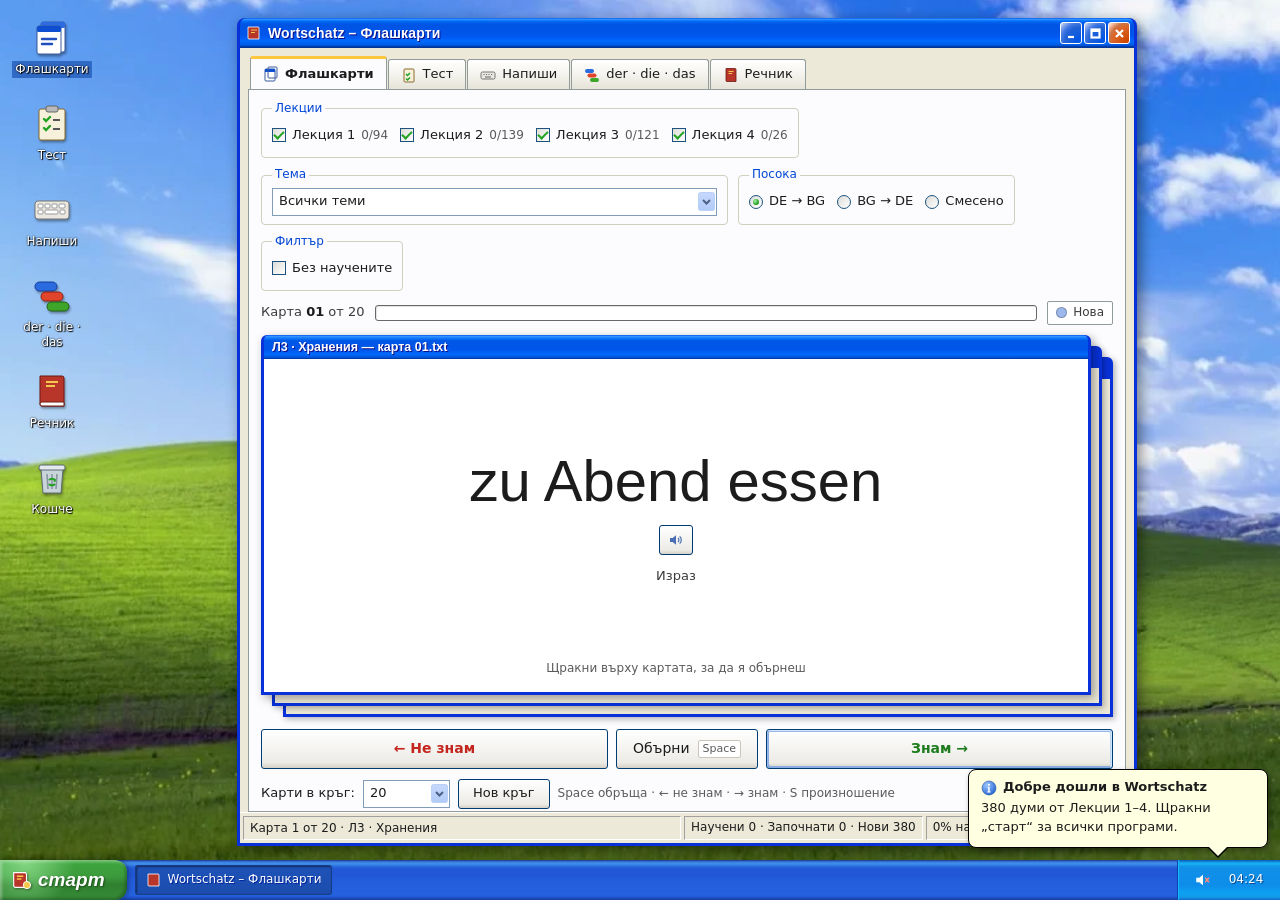
==== index.html @ 9756a515 "Added the newest version of the flashcard site" ====
<!doctype html>
<html lang="bg">
<head>
<meta charset="utf-8">
<meta name="viewport" content="width=device-width, initial-scale=1, viewport-fit=cover">
<title>Wortschatz 1–4</title>
<link rel="stylesheet" href="style.css">
</head>
<body>
<div class="desktop" id="desktop">
  <div class="wall" aria-hidden="true"></div>

  <ul class="icons" id="icons" aria-label="Работен плот">
    <li><button class="dicon" data-open="cards"><svg viewBox="0 0 40 40" aria-hidden="true"><rect x="9" y="5" width="24" height="30" rx="2" fill="#fff" stroke="#3A5BA0"/><rect x="9" y="5" width="24" height="6" rx="1.5" fill="#2C6BE0"/><rect x="5" y="9" width="24" height="28" rx="2" fill="#fff" stroke="#3A5BA0"/><rect x="5" y="9" width="24" height="6" rx="1.5" fill="#0D4FD0"/><path d="M10 22h14M10 27h10" stroke="#1F4FBF" stroke-width="2.4" stroke-linecap="round"/></svg><span>Флашкарти</span></button></li>
    <li><button class="dicon" data-open="quiz"><svg viewBox="0 0 40 40" aria-hidden="true"><rect x="7" y="6" width="26" height="31" rx="2" fill="#F7F1DC" stroke="#8A6A2A"/><rect x="14" y="3" width="12" height="6" rx="2" fill="#B9B9B9" stroke="#666"/><path d="M12 16l2 2 4-4M12 25l2 2 4-4" stroke="#21A121" stroke-width="2.4" fill="none" stroke-linecap="round"/><path d="M21 17h7M21 26h7" stroke="#555" stroke-width="2"/></svg><span>Тест</span></button></li>
    <li><button class="dicon" data-open="type"><svg viewBox="0 0 40 40" aria-hidden="true"><rect x="3" y="12" width="34" height="18" rx="3" fill="#E9E7DF" stroke="#777"/><g fill="#fff" stroke="#999"><rect x="6" y="15" width="5" height="4" rx="1"/><rect x="13" y="15" width="5" height="4" rx="1"/><rect x="20" y="15" width="5" height="4" rx="1"/><rect x="27" y="15" width="6" height="4" rx="1"/><rect x="6" y="21" width="5" height="4" rx="1"/><rect x="13" y="21" width="13" height="4" rx="1"/><rect x="28" y="21" width="5" height="4" rx="1"/></g></svg><span>Напиши</span></button></li>
    <li><button class="dicon" data-open="articles"><svg viewBox="0 0 40 40" aria-hidden="true"><rect x="3" y="7" width="22" height="9" rx="4.5" fill="#2B6BE0" stroke="#123E9A"/><rect x="9" y="17" width="22" height="9" rx="4.5" fill="#E0442B" stroke="#8E1E10"/><rect x="15" y="27" width="22" height="9" rx="4.5" fill="#3FA52A" stroke="#1E6012"/></svg><span>der · die · das</span></button></li>
    <li><button class="dicon" data-open="list"><svg viewBox="0 0 40 40" aria-hidden="true"><path d="M8 5h22a2 2 0 0 1 2 2v28H10a2 2 0 0 1-2-2z" fill="#B8352A" stroke="#6E1A12"/><path d="M10 31h22v4H10a2 2 0 0 1 0-4z" fill="#fff" stroke="#6E1A12"/><path d="M14 11h12M14 15h9" stroke="#F2C94C" stroke-width="2"/></svg><span>Речник</span></button></li>
    <li><button class="dicon" data-open="trash"><svg viewBox="0 0 40 40" aria-hidden="true"><path d="M9 12h22l-2 24H11z" fill="#C9D3DA" stroke="#5C6A73"/><rect x="7" y="8" width="26" height="5" rx="2" fill="#E3E9ED" stroke="#5C6A73"/><path d="M15 17l1 15M20 17v15M25 17l-1 15" stroke="#8796A0" stroke-width="1.6"/><path d="M17 23a4 4 0 0 1 6 0l-1 1.6M23 27a4 4 0 0 1-6 0" stroke="#21A121" stroke-width="2" fill="none"/></svg><span>Кошче</span></button></li>
  </ul>

  <section class="win opening" id="win" aria-labelledby="winTitle">
    <div class="titlebar" id="titlebar">
      <svg viewBox="0 0 16 16" aria-hidden="true"><path d="M2 2h10a1 1 0 0 1 1 1v11H3a1 1 0 0 1-1-1z" fill="#B8352A" stroke="#fff" stroke-width=".8"/><path d="M5 5h6M5 7.5h4" stroke="#F2C94C" stroke-width="1.2"/></svg>
      <h1 id="winTitle">Wortschatz – Флашкарти</h1>
      <div class="tbtns">
        <button class="tbtn" data-win="min" aria-label="Минимизирай"><svg viewBox="0 0 11 11" aria-hidden="true"><path d="M2 9h6"/></svg></button>
        <button class="tbtn" data-win="max" aria-label="Увеличи"><svg viewBox="0 0 11 11" aria-hidden="true"><rect x="1.5" y="1.5" width="8" height="8"/><path d="M1.5 2.5h8" stroke-width="3"/></svg></button>
        <button class="tbtn close" data-win="close" aria-label="Затвори"><svg viewBox="0 0 11 11" aria-hidden="true"><path d="M2 2l7 7M9 2l-7 7"/></svg></button>
      </div>
    </div>
    <div class="winbody">
      <div class="tabs" role="tablist" id="tabs" aria-label="Режим">
        <button role="tab" data-mode="cards"><svg viewBox="0 0 16 16" aria-hidden="true"><rect x="2" y="3" width="10" height="12" rx="1" fill="#fff" stroke="#3A5BA0"/><rect x="2" y="3" width="10" height="3" fill="#0D4FD0"/><rect x="5" y="1" width="9" height="11" rx="1" fill="none" stroke="#3A5BA0"/></svg>Флашкарти</button>
        <button role="tab" data-mode="quiz"><svg viewBox="0 0 16 16" aria-hidden="true"><rect x="3" y="2" width="10" height="13" rx="1" fill="#F7F1DC" stroke="#8A6A2A"/><path d="M5 7l1.5 1.5L9 6M5 11.5l1.5 1.5L9 10.5" stroke="#21A121" stroke-width="1.5" fill="none"/></svg>Тест</button>
        <button role="tab" data-mode="type"><svg viewBox="0 0 16 16" aria-hidden="true"><rect x="1" y="5" width="14" height="7" rx="1.5" fill="#E9E7DF" stroke="#777"/><path d="M3.5 7.5h1M6 7.5h1M8.5 7.5h1M11 7.5h1M5 10h6" stroke="#666" stroke-width="1.2"/></svg>Напиши</button>
        <button role="tab" data-mode="articles"><svg viewBox="0 0 16 16" aria-hidden="true"><rect x="1" y="2" width="9" height="4" rx="2" fill="#2B6BE0"/><rect x="3.5" y="6.5" width="9" height="4" rx="2" fill="#E0442B"/><rect x="6" y="11" width="9" height="4" rx="2" fill="#3FA52A"/></svg>der · die · das</button>
        <button role="tab" data-mode="list"><svg viewBox="0 0 16 16" aria-hidden="true"><path d="M3 1.5h9a1 1 0 0 1 1 1v12H4a1 1 0 0 1-1-1z" fill="#B8352A" stroke="#6E1A12" stroke-width=".8"/><path d="M5.5 4.5h5M5.5 6.5h3.5" stroke="#F2C94C" stroke-width="1.2"/></svg>Речник</button>
      </div>
      <div class="sheet" id="sheet">
        <details class="filterbox" id="filterbox" open><summary>Настройки: лекции, тема, посока</summary>
        <div class="filters" id="filters">
          <fieldset class="grp"><legend>Лекции</legend><div id="lessonChecks" style="display:contents"></div></fieldset>
          <fieldset class="grp"><legend>Тема</legend><select class="xsel" id="cat" aria-label="Тема"></select></fieldset>
          <fieldset class="grp" id="dir"><legend>Посока</legend>
            <label class="xcheck"><input type="radio" name="dir" value="de"> DE → BG</label>
            <label class="xcheck"><input type="radio" name="dir" value="bg"> BG → DE</label>
            <label class="xcheck"><input type="radio" name="dir" value="mix"> Смесено</label>
          </fieldset>
          <fieldset class="grp" id="hideWrap"><legend>Филтър</legend><label class="xcheck"><input type="checkbox" id="hideKnown"> Без научените</label></fieldset>
        </div></details>
        <p id="live" class="sr-only" aria-live="polite"></p>
        <main id="view" role="tabpanel" aria-label="Упражнение"></main>
      </div>
    </div>
    <div class="statusbar" id="statusbar">
      <span class="grow" id="stText">Готово</span>
      <span class="hide-sm" id="stLegend"></span>
      <span><span id="stPct">0%</span><span class="xpbar" style="width:110px;display:inline-block"><i id="stBar" style="width:0%"></i></span></span>
    </div>
  </section>
</div>

<div class="toasts" id="toasts" aria-hidden="true"></div>
<div id="modalRoot"></div>
<div class="balloon" id="balloon" role="status" hidden></div>

<nav class="smenu" id="smenu" hidden aria-label="Старт меню">
  <header><span class="avatar"><svg viewBox="0 0 28 28" aria-hidden="true"><path d="M14 4L2 10l12 6 12-6z" fill="#1E2F5A"/><path d="M7 13v6c0 2 3.5 3.5 7 3.5s7-1.5 7-3.5v-6l-7 3.5z" fill="#2D4B8C"/><path d="M24 11v7" stroke="#F2C94C" stroke-width="1.6"/></svg></span>Ученик</header>
  <div class="cols" role="menu" id="smenuItems">
    <div class="left">
      <button role="menuitem" data-open="cards"><svg viewBox="0 0 40 40" aria-hidden="true"><rect x="5" y="9" width="24" height="28" rx="2" fill="#fff" stroke="#3A5BA0"/><rect x="5" y="9" width="24" height="6" fill="#0D4FD0"/><rect x="11" y="4" width="24" height="28" rx="2" fill="none" stroke="#3A5BA0"/></svg><span><b>Флашкарти</b>Учи с обръщане</span></button>
      <button role="menuitem" data-open="quiz"><svg viewBox="0 0 40 40" aria-hidden="true"><rect x="7" y="6" width="26" height="31" rx="2" fill="#F7F1DC" stroke="#8A6A2A"/><path d="M12 16l2 2 4-4M12 25l2 2 4-4" stroke="#21A121" stroke-width="2.4" fill="none"/></svg><span><b>Тест</b>4 възможни отговора</span></button>
      <hr>
      <button role="menuitem" data-open="type"><svg viewBox="0 0 40 40" aria-hidden="true"><rect x="3" y="12" width="34" height="18" rx="3" fill="#E9E7DF" stroke="#777"/><path d="M8 18h3M15 18h3M22 18h3M29 18h3M13 24h14" stroke="#666" stroke-width="2.4"/></svg>Напиши</button>
      <button role="menuitem" data-open="articles"><svg viewBox="0 0 40 40" aria-hidden="true"><rect x="3" y="7" width="22" height="9" rx="4.5" fill="#2B6BE0"/><rect x="9" y="17" width="22" height="9" rx="4.5" fill="#E0442B"/><rect x="15" y="27" width="22" height="9" rx="4.5" fill="#3FA52A"/></svg>der · die · das</button>
      <button role="menuitem" data-open="list"><svg viewBox="0 0 40 40" aria-hidden="true"><path d="M8 5h22a2 2 0 0 1 2 2v28H10a2 2 0 0 1-2-2z" fill="#B8352A"/><path d="M14 11h12M14 15h9" stroke="#F2C94C" stroke-width="2"/></svg>Речник</button>
    </div>
    <div class="right">
      <button role="menuitem" data-menu="sound"><svg viewBox="0 0 24 24" aria-hidden="true"><path d="M3 9v6h4l5 4V5L7 9z" fill="#4A6EB5"/><path d="M15 9a4 4 0 0 1 0 6M17.5 6.5a7.5 7.5 0 0 1 0 11" stroke="#4A6EB5" stroke-width="1.8" fill="none"/></svg><span id="smSound">Звук: изкл</span></button>
      <button role="menuitem" data-menu="help"><svg viewBox="0 0 24 24" aria-hidden="true"><circle cx="12" cy="12" r="10" fill="#2B71D9"/><path d="M9.5 9a2.5 2.5 0 1 1 3.5 2.3c-.7.3-1 .8-1 1.5V14" stroke="#fff" stroke-width="2" fill="none"/><circle cx="12" cy="17.5" r="1.2" fill="#fff"/></svg>Клавишни комбинации</button>
      <hr>
      <button role="menuitem" data-open="trash"><svg viewBox="0 0 24 24" aria-hidden="true"><path d="M5 7h14l-1.4 14H6.4z" fill="#C9D3DA" stroke="#5C6A73"/><rect x="4" y="4.5" width="16" height="3" rx="1" fill="#E3E9ED" stroke="#5C6A73"/></svg>Изпразни кошчето</button>
    </div>
  </div>
  <footer><button data-menu="close"><svg viewBox="0 0 24 24" aria-hidden="true"><rect x="2" y="2" width="20" height="20" rx="4" fill="#E0442B" stroke="#fff"/><path d="M8 8l8 8M16 8l-8 8" stroke="#fff" stroke-width="2.2"/></svg>Затвори прозореца</button></footer>
</nav>

<footer class="taskbar">
  <button class="start" id="startBtn" aria-haspopup="true" aria-expanded="false" aria-controls="smenu"><svg viewBox="0 0 24 24" aria-hidden="true"><path d="M4 4h12a2 2 0 0 1 2 2v14H6a2 2 0 0 1-2-2z" fill="#B8352A" stroke="#fff" stroke-width="1.2"/><path d="M7.5 8h7M7.5 11h5" stroke="#F2C94C" stroke-width="1.6"/><circle cx="18.5" cy="17.5" r="4" fill="#F2C94C" stroke="#fff"/></svg>старт</button>
  <div class="tasks"><button class="task" id="taskBtn" aria-pressed="true"><svg viewBox="0 0 16 16" aria-hidden="true"><path d="M2 2h10a1 1 0 0 1 1 1v11H3a1 1 0 0 1-1-1z" fill="#B8352A" stroke="#fff" stroke-width=".8"/></svg><span id="taskLabel">Wortschatz – Флашкарти</span></button></div>
  <div class="tray">
    <button id="soundBtn" aria-pressed="false" aria-label="Звук: изкл" title="Автоматично произношение"><svg viewBox="0 0 24 24" aria-hidden="true"><path d="M3 9v6h4l5 4V5L7 9z" fill="#fff"/><path class="wave" d="M15 9a4 4 0 0 1 0 6M17.5 6.5a7.5 7.5 0 0 1 0 11" stroke="#fff" stroke-width="1.8" fill="none"/><path class="mute" d="M15 9l5 6M20 9l-5 6" stroke="#FF8A7A" stroke-width="2"/></svg></button>
    <span class="clock" id="clock" aria-label="Час">--:--</span>
  </div>
</footer>

<script src="words.js"></script>
<script src="script.js"></script>
</body>
</html>
---- style.css ----
:root{--xp-blue:#146DD7; --xp-frame:#0831D9; --xp-green:#5C8F1F; --xp-red:#E0442B;
  --face:#ECE9D8; --well:#FFFFFF; --sheet:#FCFCFE; --edge:#919B9C; --ctl:#7F9DB9; --etch:#ACA899; --group:#D0D0BF;
  --ink:#1C1C1C; --ink-2:#3B3B3B; --ink-3:#5A5A5A; --link:#0046D5;
  --der:#1F4FBF; --die:#C3261D; --das:#2B7A1F; --pl:#7A3FA0;
  --good:#1E7B1E; --bad:#C3261D; --warn:#8A5A00;
  --tb:40px;
  --f-ui:Tahoma,Verdana,"Segoe UI",system-ui,sans-serif;
  --f-title:"Trebuchet MS",Tahoma,"Segoe UI",sans-serif;
  --f-mono:"Lucida Console","Courier New",ui-monospace,monospace;
  color-scheme:light;}
*{box-sizing:border-box}
[hidden]{display:none!important}
html,body{height:100%}
html{background:#3A7BD5}
body{margin:0;background:#3A7BD5;color:var(--ink);font-family:var(--f-ui);font-size:14px;line-height:1.45;overflow:hidden}
button,select,input{font:inherit;color:inherit}
button{cursor:pointer}
:focus-visible{outline:1px dotted #000;outline-offset:-4px}
.sr-only{position:absolute;width:1px;height:1px;padding:0;margin:-1px;overflow:hidden;clip:rect(0,0,0,0);white-space:nowrap;border:0}
.desktop{position:fixed;left:0;right:0;top:0;bottom:calc(var(--tb) + env(safe-area-inset-bottom,0px));overflow:hidden;padding-left:env(safe-area-inset-left,0px);padding-right:env(safe-area-inset-right,0px)}
.wall{position:absolute;inset:0;background:#3A7BD5 url("wallpaper.webp") 50% 62%/cover no-repeat}
.icons{position:absolute;left:max(10px,env(safe-area-inset-left,0px));top:12px;margin:0;padding:0;list-style:none;display:grid;gap:10px;width:84px}
.dicon{width:84px;min-height:76px;border:1px solid transparent;background:none;padding:4px 2px;display:flex;flex-direction:column;align-items:center;gap:4px;color:#fff;font-size:12px;line-height:1.25;text-align:center;text-shadow:1px 1px 1px #000,0 0 2px #000;border-radius:2px}
.dicon svg{width:40px;height:40px;filter:drop-shadow(1px 2px 1px rgba(0,0,0,.35))}
.dicon:hover span{background:rgba(49,106,197,.55)}
.dicon:focus-visible{outline:1px dotted #fff;outline-offset:0}
.dicon:focus-visible span,.dicon[aria-current="true"] span{background:#316AC5}
.dicon span{padding:1px 3px;border-radius:1px}
.win{position:absolute;top:18px;bottom:14px;left:112px;right:18px;max-width:900px;margin:0 auto;display:flex;flex-direction:column;
  background:var(--xp-frame);border-radius:8px 8px 0 0;padding:0 3px 3px;box-shadow:4px 4px 14px rgba(0,0,0,.45);transform-origin:20% 100%}
.win.max{top:0;bottom:0;left:0;right:0;max-width:none;border-radius:0;padding:0}
.win.opening{animation:winopen .18s ease-out}
@keyframes winopen{from{transform:scale(.92);opacity:0}}
.titlebar{flex:none;display:flex;align-items:center;gap:6px;height:30px;padding:0 4px 0 6px;border-radius:7px 7px 0 0;color:#fff;user-select:none;
  background:linear-gradient(180deg,#0058EE 0%,#3593FF 4%,#288EFF 6%,#127DFF 8%,#036FFC 10%,#0262EE 14%,#0057E5 20%,#0054E3 24%,#0055EB 56%,#005BF5 66%,#026AFE 76%,#0062EF 86%,#0052D6 92%,#0040AB 94%,#003092 100%)}
.win.max .titlebar{border-radius:0}
.titlebar svg{width:16px;height:16px;flex:none}
.titlebar h1{margin:0;flex:1;min-width:0;font-family:var(--f-title);font-size:14px;font-weight:700;letter-spacing:.01em;text-shadow:1px 1px #0F1089;white-space:nowrap;overflow:hidden;text-overflow:ellipsis}
.tbtns{display:flex;gap:2px}
.tbtn{width:22px;height:22px;padding:0;border:1px solid #fff;border-radius:3px;display:grid;place-items:center;
  background:radial-gradient(circle at 90% 90%,#0054E9 0%,#2263D5 55%,#4479E4 70%,#A3BBEC 90%,#fff 100%);box-shadow:inset 0 0 1px rgba(0,0,0,.3)}
.tbtn:hover{filter:brightness(1.18)}
.tbtn:active{filter:brightness(.85)}
.tbtn.close{background:radial-gradient(circle at 90% 90%,#CC4600 0%,#DC6527 55%,#CD7546 70%,#FFCCB2 90%,#fff 100%)}
.tbtn svg{width:11px;height:11px;stroke:#fff;stroke-width:2.2;fill:none}
.tbtn:focus-visible{outline:1px dotted #fff;outline-offset:1px}
.winbody{flex:1;min-height:0;display:flex;flex-direction:column;background:var(--face);padding:8px 8px 0}
.tabs{flex:none;display:flex;gap:1px;padding-left:2px;overflow-x:auto;scrollbar-width:none;position:relative;z-index:1}
.tabs::-webkit-scrollbar{display:none}
.tabs button{flex:none;display:flex;align-items:center;gap:6px;min-height:30px;padding:4px 12px;margin-top:3px;border:1px solid var(--edge);border-bottom:0;border-radius:3px 3px 0 0;
  background:linear-gradient(180deg,#FFFFFF 0%,#F4F3EE 50%,#E6E3D8 100%);font-size:13px;white-space:nowrap;color:var(--ink)}
.tabs button:hover{border-top:2px solid #FFC83C;padding-top:3px}
.tabs button[aria-selected="true"]{margin-top:0;min-height:33px;background:var(--sheet);border-top:3px solid #FFC83C;padding-top:3px;margin-bottom:-1px;position:relative;z-index:2;font-weight:700}
.tabs svg{width:16px;height:16px;flex:none}
.sheet{flex:1;min-height:0;overflow:auto;background:var(--sheet);border:1px solid var(--edge);padding:10px 12px 16px;display:flex;flex-direction:column;gap:10px;position:relative}
.filterbox>summary{display:none}
.filterbox{min-width:0}
.filters{display:flex;flex-wrap:wrap;gap:8px 10px;align-items:stretch}
fieldset.grp{margin:0;border:1px solid var(--group);border-radius:4px;padding:4px 10px 8px;display:flex;flex-wrap:wrap;gap:2px 12px;align-items:center;min-width:0}
fieldset.grp legend{color:var(--link);font-size:12px;padding:0 3px}
.xcheck{display:inline-flex;align-items:center;gap:6px;min-height:28px;font-size:13px;cursor:pointer;white-space:nowrap}
.xcheck small{color:var(--ink-3);font-size:12px}
.xcheck input{appearance:none;-webkit-appearance:none;margin:0;width:14px;height:14px;flex:none;border:1px solid #1C5180;background:linear-gradient(135deg,#DCDCD7,#fff);display:grid;place-items:center;cursor:pointer}
.xcheck input:hover{box-shadow:inset 0 0 0 2px #F8B636}
.xcheck input[type="checkbox"]:checked::after{content:"";width:4px;height:8px;border:solid #21A121;border-width:0 2.5px 2.5px 0;transform:translate(0,-1px) rotate(45deg)}
.xcheck input[type="radio"]{border-radius:50%}
.xcheck input[type="radio"]:checked::after{content:"";width:6px;height:6px;border-radius:50%;background:radial-gradient(circle at 35% 35%,#A9F2A9,#21A121 60%,#0F7A0F)}
.xcheck input:focus-visible{outline:1px dotted #000;outline-offset:2px}
select.xsel{min-height:28px;max-width:100%;min-width:0;border:1px solid var(--ctl);border-radius:0;padding:3px 30px 3px 6px;font-size:13px;background:#fff url("data:image/svg+xml,%3Csvg xmlns='http://www.w3.org/2000/svg' width='17' height='19'%3E%3Cdefs%3E%3ClinearGradient id='g' x1='0' y1='0' x2='0' y2='1'%3E%3Cstop offset='0' stop-color='%23C7D8FC'/%3E%3Cstop offset='1' stop-color='%23B1CBF8'/%3E%3C/linearGradient%3E%3C/defs%3E%3Crect x='.5' y='.5' width='16' height='18' rx='2' fill='url(%23g)' stroke='%23B9D0F7'/%3E%3Cpath d='M5 8l3.5 3.5L12 8' fill='none' stroke='%234D6185' stroke-width='2'/%3E%3C/svg%3E") no-repeat right 1px center;-webkit-appearance:none;appearance:none;cursor:pointer}
select.xsel:hover{border-color:#3C7FB1}
.xbtn{display:inline-flex;align-items:center;justify-content:center;gap:8px;min-height:30px;min-width:76px;padding:4px 14px;border:1px solid #003C74;border-radius:3px;color:var(--ink);font-size:13px;
  background:linear-gradient(180deg,#FFFFFF 0%,#ECEBE6 86%,#D6D0C5 100%);box-shadow:none;transition:box-shadow .08s}
.xbtn:hover{box-shadow:inset -1px 1px #FFF0CF,inset 1px 2px #FDD889,inset -2px 2px #FBC761,inset 2px -2px #E5A01A}
.xbtn:active{background:linear-gradient(180deg,#CDCAC3 0%,#E3E3DB 8%,#E5E5DE 94%,#F2F2F1 100%);box-shadow:none}
.xbtn.def,.xbtn:focus-visible{box-shadow:inset -1px 1px #CEE7FF,inset 1px 2px #98B8EA,inset -2px 2px #BCD4F6,inset 1px -1px #89ADE4,inset 2px -2px #89ADE4}
.xbtn:focus-visible{outline:1px dotted #000;outline-offset:-4px}
.xbtn:disabled{color:#A1A192;border-color:#C9C7BA;background:#F4F3EE;box-shadow:none;cursor:default}
.xbtn kbd{font-family:var(--f-ui);font-size:11px;color:var(--ink-3);border:1px solid #C9C7BA;border-radius:2px;padding:0 4px;background:#fff}
.xbtn.big{min-height:40px;font-size:14px;padding:6px 16px}
.xbtn.good{color:var(--good);font-weight:700}
.xbtn.bad{color:var(--bad);font-weight:700}
.xbtn svg{width:16px;height:16px;flex:none}
.stage{display:flex;flex-direction:column;gap:10px}
.deckbar{display:flex;align-items:center;gap:10px;font-size:13px;color:var(--ink-2);flex-wrap:wrap}
.deckbar b{color:var(--ink)}
.xpbar{flex:1;min-width:120px;height:16px;border:1px solid #686868;border-radius:3px;padding:2px;background:#fff;box-shadow:inset 1px 1px 1px rgba(0,0,0,.12)}
.xpbar i{display:block;height:100%;min-width:0;border-radius:1px;transition:width .25s linear;
  background:linear-gradient(90deg,transparent 0 8px,#fff 8px 10px) 0 0/10px 100% repeat-x,linear-gradient(180deg,#ACEDAD 0%,#4AD87A 28%,#1ECB44 70%,#7BE39E 100%)}
.pill{display:inline-flex;align-items:center;gap:6px;font-size:12px;padding:2px 8px;border:1px solid var(--edge);border-radius:2px;background:#fff;white-space:nowrap}
.pill::before{content:"";width:9px;height:9px;border-radius:50%;background:#9DB9EB;border:1px solid rgba(0,0,0,.25)}
.pill.rep::before{background:var(--xp-red)}
.pill.lrn::before{background:#F2C230}
.pill.ok::before{background:#21A121}
.deck{position:relative;display:grid;margin:0 22px 24px 0}
.deck>.card{grid-area:1/1;position:relative;z-index:3}
.ghost{grid-area:1/1;border-radius:6px 6px 0 0;background:var(--face);border:3px solid var(--xp-frame);border-top-width:22px;pointer-events:none;box-shadow:2px 2px 6px rgba(0,0,0,.3)}
.ghost.g1{transform:translate(11px,11px);z-index:2}
.ghost.g2{transform:translate(22px,22px);z-index:1}
.card{display:flex;flex-direction:column;background:var(--xp-frame);border-radius:6px 6px 0 0;padding:0 3px 3px;box-shadow:3px 3px 10px rgba(0,0,0,.35);cursor:pointer;min-height:360px}
.cardbar{display:flex;align-items:center;gap:8px;height:24px;padding:0 4px 0 8px;color:#fff;font-family:var(--f-title);font-weight:700;font-size:12.5px;text-shadow:1px 1px #0F1089;border-radius:5px 5px 0 0;
  background:linear-gradient(180deg,#0058EE 0%,#3593FF 6%,#127DFF 12%,#0057E5 24%,#0055EB 60%,#026AFE 80%,#0052D6 94%,#003092 100%)}
.cardbar span{flex:1;min-width:0;overflow:hidden;text-overflow:ellipsis;white-space:nowrap}
.cardbody{flex:1;display:grid;background:var(--well);border:2px solid transparent;transition:border-color .2s}
.card[data-g="der"] .cardbody{border-color:var(--der)}
.card[data-g="die"] .cardbody{border-color:var(--die)}
.card[data-g="das"] .cardbody{border-color:var(--das)}
.card[data-g="pl"] .cardbody{border-color:var(--pl)}
.face{grid-area:1/1;display:flex;flex-direction:column;align-items:center;justify-content:center;gap:12px;text-align:center;padding:26px 22px 40px;min-width:0;position:relative;
  transition:opacity .25s ease-out,visibility 0s}
.card:not(.flipped) .back,.card.flipped .front{opacity:0;visibility:hidden;transition:opacity .15s ease-out,visibility 0s linear .15s}
.card.swapping .face{transition:none!important}
.word{font-family:var(--f-title);font-weight:400;font-size:clamp(34px,6.6vw,58px);line-height:1.08;text-wrap:balance;overflow-wrap:anywhere;max-width:100%;color:var(--ink)}
.answer{font-family:var(--f-title);font-size:clamp(28px,5.4vw,44px);line-height:1.12;text-wrap:balance;overflow-wrap:anywhere;max-width:100%}
.art{font-weight:700}
.a-der{color:var(--der)} .a-die{color:var(--die)} .a-das{color:var(--das)} .a-pl{color:var(--pl)}
.sub{color:var(--ink-2);font-size:13px}
.tap{position:absolute;bottom:12px;left:0;right:0;font-size:12px;color:var(--ink-3)}
.details{display:grid;grid-template-columns:auto 1fr;margin:0;text-align:left;font-size:13px;min-width:min(330px,100%);max-width:100%;border:1px solid var(--ctl)}
.details dt,.details dd{padding:4px 8px;border-bottom:1px solid #E3E1D5}
.details dt{background:#F4F3EE;color:var(--ink-2);border-right:1px solid #E3E1D5}
.details dd{margin:0;min-width:0;overflow-wrap:anywhere}
.note{display:flex;gap:8px;align-items:flex-start;margin:0;background:#FFFFE1;border:1px solid #000;border-radius:6px;padding:7px 10px;font-size:13px;max-width:52ch;text-align:left;box-shadow:2px 2px 4px rgba(0,0,0,.2)}
.note svg{width:16px;height:16px;flex:none;margin-top:1px}
.say{min-width:34px;width:34px;height:30px;padding:0}
.say.sm{width:30px;min-width:30px;height:26px}
.say svg{width:16px;height:16px}
.nospeech .say,.nospeech #soundBtn{display:none}
.actions{display:grid;grid-template-columns:1fr auto 1fr;gap:8px}
.keys{margin:0;font-size:12px;color:var(--ink-3)}
.row{display:flex;flex-wrap:wrap;gap:8px;justify-content:center;align-items:center}
.sizerow{justify-content:flex-start;font-size:13px}
.prompt{background:var(--well);border:1px solid var(--ctl);padding:22px 16px;display:flex;flex-direction:column;align-items:center;gap:10px;text-align:center}
.prompt .gh{font-size:12px;color:var(--link)}
.score{display:flex;flex-wrap:wrap;gap:4px 16px;justify-content:space-between;font-size:13px;color:var(--ink-2)}
.score b{color:var(--ink)}
.opts{display:grid;grid-template-columns:1fr 1fr;gap:8px}
.opt{justify-content:flex-start;text-align:left;min-height:44px;font-size:15px;padding:6px 12px}
.opt kbd{font-weight:700}
.opt.right{color:var(--good);font-weight:700;background:linear-gradient(180deg,#F4FFF4,#D9F5D9)}
.opt.wrong{color:var(--bad);font-weight:700;background:linear-gradient(180deg,#FFF4F4,#F8DADA)}
.opt.dim{opacity:.6}
.fb{min-height:20px;font-size:14px;display:flex;gap:8px;align-items:flex-start;justify-content:center;text-align:left}
.fb svg{width:20px;height:20px;flex:none}
.fb.ok{color:var(--good)}
.fb.no{color:var(--bad)}
.fb.mid{color:var(--warn)}
.fb .detail{display:block;color:var(--ink-2);font-size:13px}
.typerow{display:flex;gap:8px;width:100%;max-width:480px;align-items:center}
.typerow label{font-size:13px;white-space:nowrap}
.xinput{flex:1;min-width:0;border:1px solid var(--ctl);border-radius:0;padding:6px 8px;font-size:16px;background:#fff;color:var(--ink)}
.xinput:focus{outline:none;border-color:#3C7FB1;box-shadow:inset 0 0 0 1px #C1D5F0}
.xinput.ok{border-color:var(--good)}
.xinput.no{border-color:var(--bad)}
.umlauts{display:flex;gap:4px;flex-wrap:wrap;justify-content:center}
.umlauts .xbtn{min-width:36px;padding:2px 8px;font-size:15px}
.hintline{font-family:var(--f-mono);letter-spacing:.14em;color:var(--link);font-size:15px;overflow-wrap:anywhere}
.genders{display:grid;grid-template-columns:repeat(3,1fr);gap:8px}
.gbtn{min-height:64px;flex-direction:column;gap:2px;font-family:var(--f-title);font-size:28px;font-weight:700}
.gbtn small{font-family:var(--f-ui);font-size:12px;font-weight:400;color:var(--ink-3)}
.gbtn.der{color:var(--der)}
.gbtn.die{color:var(--die)}
.gbtn.das{color:var(--das)}
.gbtn.hit{background:linear-gradient(180deg,#FFFDE6,#FFE9A8);border-color:#C08800}
.gbtn.fade{opacity:.5}
.rules{border-radius:4px 4px 0 0;overflow:hidden;border:1px solid #fff;background:#D6DFF7}
.rules summary{list-style:none;cursor:pointer;display:flex;align-items:center;justify-content:space-between;gap:8px;min-height:28px;padding:4px 10px;color:#215DC6;font-weight:700;font-size:13px;background:linear-gradient(90deg,#fff 0%,#C6D3F7 100%)}
.rules summary::-webkit-details-marker{display:none}
.rules summary::after{content:"";width:18px;height:18px;border-radius:50%;flex:none;background:#fff url("data:image/svg+xml,%3Csvg xmlns='http://www.w3.org/2000/svg' viewBox='0 0 18 18'%3E%3Cpath d='M5 10l4-4 4 4M5 14l4-4 4 4' fill='none' stroke='%23215DC6' stroke-width='1.8'/%3E%3C/svg%3E") center/contain no-repeat;border:1px solid #A9B9DE;transform:rotate(180deg)}
.rules[open] summary::after{transform:none}
.rules .rg{display:grid;grid-template-columns:repeat(auto-fit,minmax(200px,1fr));gap:10px;padding:10px 12px;background:#D6DFF7;font-size:13px}
.rules h3{margin:0 0 4px;font-family:var(--f-title);font-size:18px}
.rules ul{margin:0;padding-left:18px;display:flex;flex-direction:column;gap:2px}
.rules p{grid-column:1/-1;margin:0}
.search{display:flex;gap:8px;align-items:center;flex-wrap:wrap}
.search label{font-size:13px}
.search .sub{white-space:nowrap}
.lv{border:1px solid var(--ctl);background:#fff;overflow-x:auto}
.lv table{width:100%;border-collapse:collapse;font-size:13px;min-width:520px}
.lv th{position:sticky;top:-10px;z-index:1;text-align:left;font-weight:400;padding:4px 8px;border-right:1px solid #E2DED0;border-bottom:3px solid #E2DED0;background:linear-gradient(180deg,#fff,#F1EFE2 80%,#EBEADB)}
.lv td{padding:3px 8px;vertical-align:middle;border-bottom:1px solid #F1F0EA}
.lv tr.grp td{padding:10px 8px 3px;color:#215DC6;font-weight:700;border-bottom:1px solid #A6BDE5}
.lv tr:not(.grp):hover td{background:#EEF3FB}
.lv .de{font-weight:700;overflow-wrap:anywhere}
.lv small{display:block;color:var(--ink-3);font-size:12px;font-weight:400}
.st{display:inline-block;width:10px;height:10px;border-radius:50%;background:#DADADA;border:1px solid rgba(0,0,0,.25)}
.st.b1,.st.b2{background:#F2C230} .st.b3,.st.b4,.st.b5{background:#21A121} .st.b0s{background:var(--xp-red)}
.msgbox{display:flex;gap:14px;align-items:flex-start;background:var(--well);border:1px solid var(--ctl);padding:18px}
.msgbox svg.big{width:40px;height:40px;flex:none}
.msgbox h2{margin:0 0 4px;font-family:var(--f-title);font-size:20px}
.msgbox p{margin:0 0 6px}
.misslist{display:flex;flex-wrap:wrap;gap:4px;margin-top:8px}
.misslist span{border:1px solid var(--edge);padding:2px 6px;font-size:13px;background:#F4F3EE}
.statusbar{flex:none;display:flex;gap:3px;align-items:stretch;background:var(--face);padding:3px 3px 3px;font-size:12px;border-top:1px solid #fff}
.statusbar>*{border:1px solid;border-color:#A0A0A0 #fff #fff #A0A0A0;padding:2px 6px;display:flex;align-items:center;gap:6px;white-space:nowrap}
.statusbar .grow{flex:1;min-width:0;overflow:hidden;text-overflow:ellipsis;display:block;line-height:18px}
.statusbar .xpbar{height:14px;min-width:60px;border:0;padding:1px;box-shadow:none}
.dlg{position:fixed;z-index:60;width:min(360px,calc(100vw - 24px));background:var(--xp-frame);border-radius:7px 7px 0 0;padding:0 3px 3px;box-shadow:4px 4px 14px rgba(0,0,0,.45);animation:winopen .14s ease-out}
.dlg .titlebar{height:26px;border-radius:6px 6px 0 0}
.dlg .titlebar h2{margin:0;flex:1;font-family:var(--f-title);font-size:13px;text-shadow:1px 1px #0F1089}
.dlg .tbtn{width:20px;height:20px}
.dlg .body{background:var(--face);padding:14px 14px 12px;display:flex;flex-direction:column;gap:12px}
.dlg .msg{display:flex;gap:12px;align-items:flex-start;font-size:13px}
.dlg .msg svg{width:32px;height:32px;flex:none}
.dlg .msg b{display:block}
.dlg .btns{display:flex;justify-content:center;gap:8px}
.toasts{position:fixed;inset:0;z-index:55;pointer-events:none}
.toasts .dlg{pointer-events:auto}
.scrim{position:fixed;inset:0;z-index:58;background:rgba(0,0,0,.18)}
.balloon{position:fixed;z-index:70;right:calc(12px + env(safe-area-inset-right,0px));bottom:calc(var(--tb) + env(safe-area-inset-bottom,0px) + 12px);max-width:min(300px,calc(100vw - 24px));background:#FFFFE1;border:1px solid #000;border-radius:8px;padding:8px 12px 10px;font-size:13px;box-shadow:2px 3px 6px rgba(0,0,0,.35);animation:winopen .14s ease-out}
.balloon::after{content:"";position:absolute;right:38px;bottom:-11px;border:11px solid transparent;border-bottom:0;border-top-color:#000}
.balloon::before{content:"";position:absolute;right:39px;bottom:-9px;border:10px solid transparent;border-bottom:0;border-top-color:#FFFFE1;z-index:1}
.balloon b{display:flex;align-items:center;gap:6px;margin-bottom:2px}
.balloon svg{width:16px;height:16px}
.taskbar{position:fixed;left:0;right:0;bottom:0;z-index:50;height:calc(var(--tb) + env(safe-area-inset-bottom,0px));padding-bottom:env(safe-area-inset-bottom,0px);display:flex;align-items:stretch;
  background:linear-gradient(180deg,#1F2F86 0,#3165C4 3%,#3682E5 6%,#4490E6 10%,#3883E5 12%,#2B71E0 15%,#2663DA 18%,#235BD6 20%,#2258D5 23%,#2157D6 38%,#245DDB 54%,#2562DF 86%,#245FDC 89%,#2158D4 92%,#1D4EC0 95%,#1941A5 98%)}
.start{flex:none;display:flex;align-items:center;gap:6px;padding:0 22px 0 calc(10px + env(safe-area-inset-left,0px));border:0;border-radius:0 12px 12px 0;color:#fff;font-family:var(--f-title);font-size:19px;font-style:italic;font-weight:700;text-shadow:1px 1px 2px #1B4F1B;
  background:radial-gradient(circle at 20% 0%,#86D886 0%,transparent 45%),linear-gradient(180deg,#3DA73D 0%,#3C9B3C 40%,#2F7F2F 62%,#378D37 100%);box-shadow:inset -2px -2px 3px rgba(0,0,0,.25),inset 2px 2px 3px rgba(255,255,255,.35),2px 0 4px rgba(0,0,0,.3)}
.start:hover{filter:brightness(1.1)}
.start[aria-expanded="true"]{filter:brightness(.85)}
.start svg{width:22px;height:22px;filter:drop-shadow(1px 1px 1px rgba(0,0,0,.4))}
.start:focus-visible{outline:1px dotted #fff;outline-offset:-5px}
.tasks{flex:1;min-width:0;display:flex;align-items:center;gap:4px;padding:0 8px}
.task{display:flex;align-items:center;gap:6px;min-width:0;max-width:220px;height:30px;padding:0 10px;border-radius:3px;border:1px solid rgba(0,0,0,.25);color:#fff;font-size:12px;text-shadow:1px 1px #00239F;
  background:linear-gradient(180deg,#3C81F3 0%,#3880F0 10%,#3373E8 70%,#2B6BE0 100%);box-shadow:inset 1px 1px rgba(255,255,255,.3)}
.task span{overflow:hidden;text-overflow:ellipsis;white-space:nowrap}
.task svg{width:16px;height:16px;flex:none}
.task[aria-pressed="true"]{background:linear-gradient(180deg,#1E52B7 0%,#1C4DAE 100%);box-shadow:inset 1px 1px 2px rgba(0,0,0,.45)}
.task:focus-visible{outline:1px dotted #fff;outline-offset:-4px}
.tray{flex:none;display:flex;align-items:center;gap:6px;padding:0 calc(12px + env(safe-area-inset-right,0px)) 0 10px;color:#fff;font-size:12px;border-left:1px solid #1042AF;box-shadow:inset 1px 0 1px #18BBFF;
  background:linear-gradient(180deg,#0C59B9 1%,#139EE9 6%,#18B5F2 10%,#139BEB 14%,#1290E8 19%,#0D8DEA 63%,#0D9FF1 81%,#0F9EED 88%,#119BE9 91%,#1392E2 94%,#137ED7 97%,#095BC9 100%)}
.tray button{border:0;background:none;color:#fff;display:grid;place-items:center;width:30px;height:30px;padding:0;border-radius:3px}
.tray button:hover{background:rgba(255,255,255,.18)}
.tray button svg{width:18px;height:18px}
.tray button[aria-pressed="false"] .wave{display:none}
.tray button[aria-pressed="false"] .mute{display:inline}
.tray .mute{display:none}
.clock{min-width:44px;text-align:center;text-shadow:1px 1px #0A4A8F}
.smenu{position:fixed;z-index:65;left:env(safe-area-inset-left,0px);bottom:calc(var(--tb) + env(safe-area-inset-bottom,0px));width:min(400px,100vw);border-radius:8px 8px 0 0;overflow:hidden;background:#1F5ED8;box-shadow:4px -2px 12px rgba(0,0,0,.45);border:1px solid #0A3FB4;animation:winopen .12s ease-out}
.smenu header{display:flex;align-items:center;gap:10px;padding:8px 10px;color:#fff;font-family:var(--f-title);font-size:16px;font-weight:700;text-shadow:1px 1px #0F1089;
  background:linear-gradient(180deg,#1868CE 0%,#0E60CB 12%,#0E60CB 20%,#1164CF 32%,#1667CF 33%,#1B6CD3 47%,#1E70D9 54%,#2476DC 60%,#297AE0 65%,#3482E3 77%,#3786E5 79%,#428EE9 90%,#4791EB 100%)}
.smenu header .avatar{width:44px;height:44px;border:2px solid #fff;border-radius:4px;box-shadow:1px 1px 3px rgba(0,0,0,.4);display:grid;place-items:center;background:linear-gradient(135deg,#FFD86B,#F09A2B)}
.smenu header .avatar svg{width:28px;height:28px}
.smenu .cols{display:grid;grid-template-columns:1fr 1fr;border-top:2px solid #F38B2E}
.smenu .left{background:#fff;padding:6px 4px}
.smenu .right{background:#D3E5FA;padding:6px 4px;border-left:1px solid #95BDEE}
.smenu [role="menuitem"]{display:flex;align-items:center;gap:8px;width:100%;min-height:36px;padding:4px 8px;border:0;background:none;text-align:left;font-size:13px;color:var(--ink);border-radius:2px}
.smenu .right [role="menuitem"]{color:#0A246A}
.smenu [role="menuitem"]:hover,.smenu [role="menuitem"]:focus-visible{background:#316AC5;color:#fff;outline:none}
.smenu [role="menuitem"] svg{width:28px;height:28px;flex:none}
.smenu .right [role="menuitem"] svg{width:22px;height:22px}
.smenu [role="menuitem"] b{display:block;font-weight:700}
.smenu hr{border:0;border-top:1px solid #D6D3CE;margin:4px 6px}
.smenu footer{display:flex;justify-content:flex-end;gap:6px;padding:6px 10px;background:linear-gradient(180deg,#4282D6 0%,#3B85E0 3%,#418AE3 5%,#418AE3 17%,#3C87E2 21%,#3786E4 26%,#3482E3 29%,#2E7EE1 39%,#2374DF 49%,#2072DB 57%,#196EDB 62%,#176BD8 72%,#1468D5 75%,#1165D3 83%,#0F61CB 88%)}
.smenu footer button{display:flex;align-items:center;gap:6px;border:0;background:none;color:#fff;font-size:13px;padding:4px 8px;border-radius:3px;min-height:32px}
.smenu footer button:hover{background:rgba(255,255,255,.18)}
.smenu footer svg{width:22px;height:22px}
@media (pointer:coarse){.xbtn,.xcheck,select.xsel,.tabs button,.task,.tray button,.smenu [role="menuitem"],.smenu footer button,.rules summary{min-height:44px}
.tray button{width:44px}
.say,.say.sm{width:44px;min-width:44px;height:44px}
.umlauts .xbtn{min-width:44px}
.xbtn.big{min-height:48px}
.titlebar{height:48px}
.tbtn{width:44px;height:44px}
.filterbox>summary{min-height:44px}}
@media (max-width:640px){:root{--tb:48px}
.icons{display:none}
.win,.win.max{top:0;bottom:0;left:0;right:0;max-width:none;border-radius:0;padding:0}
.titlebar{border-radius:0;padding-left:max(6px,env(safe-area-inset-left,0px));padding-right:max(4px,env(safe-area-inset-right,0px))}
.tbtn[data-win="max"]{display:none}
.winbody{padding:6px 6px 0}
.sheet{padding:8px 8px 14px}
.opts{grid-template-columns:1fr}
.actions{grid-template-columns:1fr 1fr}
.actions .flipbtn{grid-column:1/-1;order:-1}
.deck{margin:0 16px 20px 0}
.ghost.g1{transform:translate(8px,8px)}
.ghost.g2{transform:translate(16px,16px)}
.card{min-height:310px}
.keys,.statusbar .hide-sm{display:none}
.start{font-size:17px;padding-right:16px}
.task{max-width:150px}
.smenu{width:100vw}
.gbtn{font-size:24px}
.filterbox{border:1px solid #fff;border-radius:4px 4px 0 0;overflow:hidden;background:#D6DFF7}
.filterbox>summary{display:flex;align-items:center;justify-content:space-between;gap:8px;list-style:none;cursor:pointer;min-height:44px;padding:4px 10px;color:#215DC6;font-weight:700;font-size:13px;background:linear-gradient(90deg,#fff 0%,#C6D3F7 100%)}
.filterbox>summary::-webkit-details-marker{display:none}
.filterbox>summary::after{content:"";width:18px;height:18px;border-radius:50%;flex:none;background:#fff url("data:image/svg+xml,%3Csvg xmlns='http://www.w3.org/2000/svg' viewBox='0 0 18 18'%3E%3Cpath d='M5 10l4-4 4 4M5 14l4-4 4 4' fill='none' stroke='%23215DC6' stroke-width='1.8'/%3E%3C/svg%3E") center/contain no-repeat;border:1px solid #A9B9DE;transform:rotate(180deg)}
.filterbox[open]>summary::after{transform:none}
.filterbox .filters{padding:8px;background:var(--sheet)}
.statusbar .xpbar{width:56px!important}}
@media (prefers-reduced-motion:reduce){.win.opening,.dlg,.balloon,.smenu{animation:none}
.xpbar i{transition:none}}
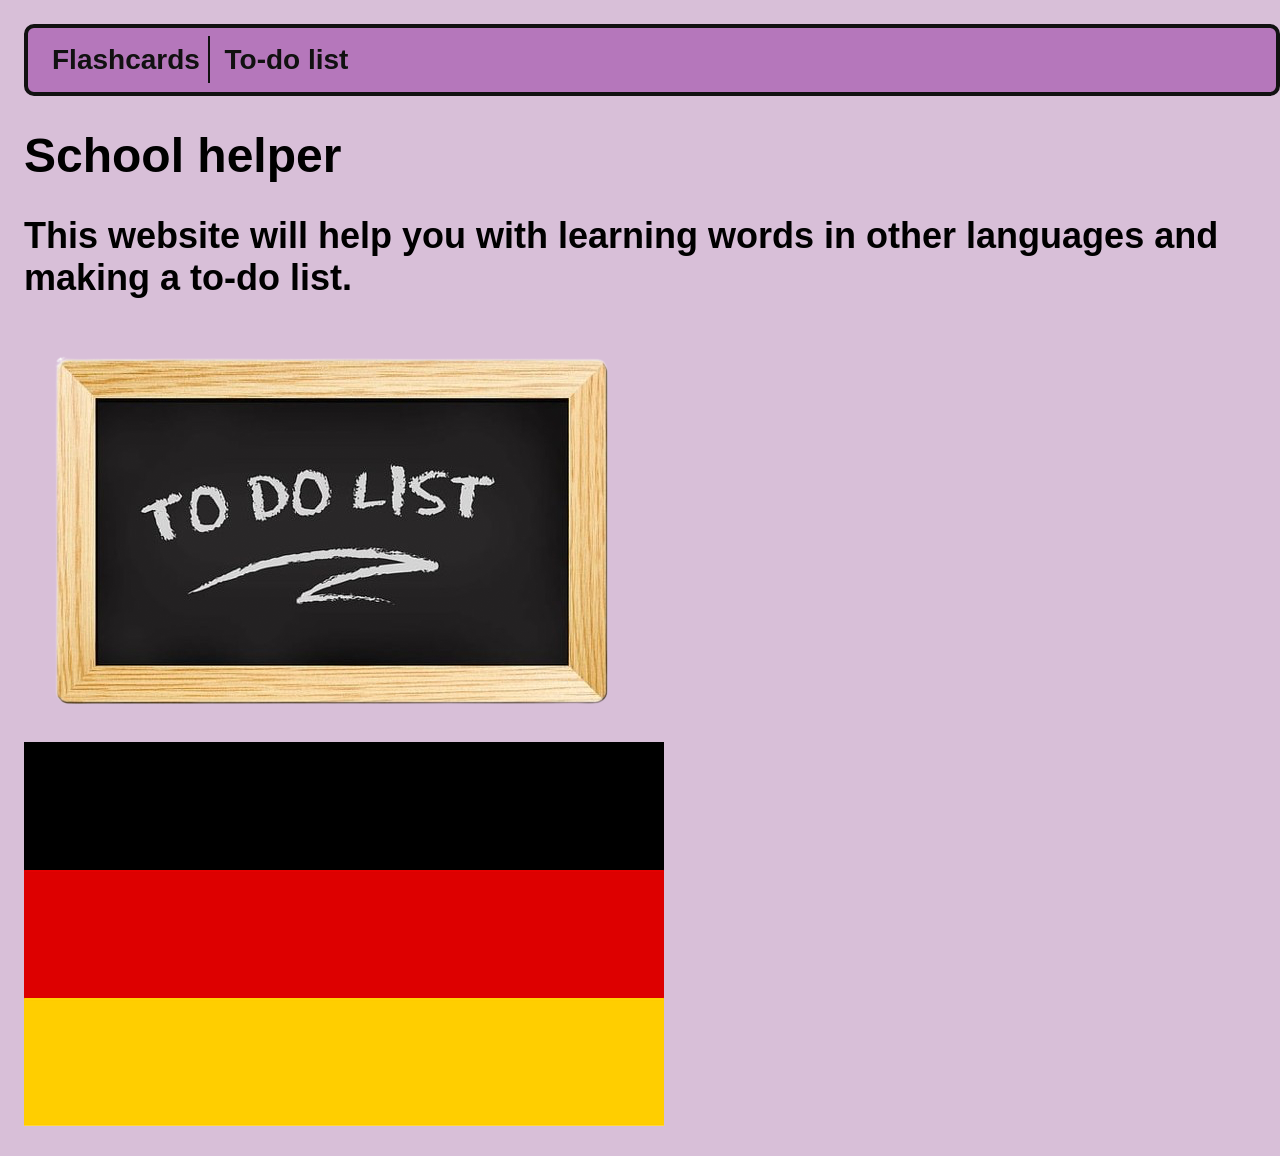
==== commit 006b3591: "Update and rename home.html to index.html" ====
--- a/index.html
+++ b/index.html
@@ -1,101 +1,21 @@
-<!doctype html>
-<html lang="bg">
-<head>
-<meta charset="utf-8">
-<meta name="viewport" content="width=device-width, initial-scale=1, viewport-fit=cover">
-<title>Wortschatz 1–4</title>
-<link rel="stylesheet" href="style.css">
-</head>
-<body>
-<div class="desktop" id="desktop">
-  <div class="wall" aria-hidden="true"></div>
-
-  <ul class="icons" id="icons" aria-label="Работен плот">
-    <li><button class="dicon" data-open="cards"><svg viewBox="0 0 40 40" aria-hidden="true"><rect x="9" y="5" width="24" height="30" rx="2" fill="#fff" stroke="#3A5BA0"/><rect x="9" y="5" width="24" height="6" rx="1.5" fill="#2C6BE0"/><rect x="5" y="9" width="24" height="28" rx="2" fill="#fff" stroke="#3A5BA0"/><rect x="5" y="9" width="24" height="6" rx="1.5" fill="#0D4FD0"/><path d="M10 22h14M10 27h10" stroke="#1F4FBF" stroke-width="2.4" stroke-linecap="round"/></svg><span>Флашкарти</span></button></li>
-    <li><button class="dicon" data-open="quiz"><svg viewBox="0 0 40 40" aria-hidden="true"><rect x="7" y="6" width="26" height="31" rx="2" fill="#F7F1DC" stroke="#8A6A2A"/><rect x="14" y="3" width="12" height="6" rx="2" fill="#B9B9B9" stroke="#666"/><path d="M12 16l2 2 4-4M12 25l2 2 4-4" stroke="#21A121" stroke-width="2.4" fill="none" stroke-linecap="round"/><path d="M21 17h7M21 26h7" stroke="#555" stroke-width="2"/></svg><span>Тест</span></button></li>
-    <li><button class="dicon" data-open="type"><svg viewBox="0 0 40 40" aria-hidden="true"><rect x="3" y="12" width="34" height="18" rx="3" fill="#E9E7DF" stroke="#777"/><g fill="#fff" stroke="#999"><rect x="6" y="15" width="5" height="4" rx="1"/><rect x="13" y="15" width="5" height="4" rx="1"/><rect x="20" y="15" width="5" height="4" rx="1"/><rect x="27" y="15" width="6" height="4" rx="1"/><rect x="6" y="21" width="5" height="4" rx="1"/><rect x="13" y="21" width="13" height="4" rx="1"/><rect x="28" y="21" width="5" height="4" rx="1"/></g></svg><span>Напиши</span></button></li>
-    <li><button class="dicon" data-open="articles"><svg viewBox="0 0 40 40" aria-hidden="true"><rect x="3" y="7" width="22" height="9" rx="4.5" fill="#2B6BE0" stroke="#123E9A"/><rect x="9" y="17" width="22" height="9" rx="4.5" fill="#E0442B" stroke="#8E1E10"/><rect x="15" y="27" width="22" height="9" rx="4.5" fill="#3FA52A" stroke="#1E6012"/></svg><span>der · die · das</span></button></li>
-    <li><button class="dicon" data-open="list"><svg viewBox="0 0 40 40" aria-hidden="true"><path d="M8 5h22a2 2 0 0 1 2 2v28H10a2 2 0 0 1-2-2z" fill="#B8352A" stroke="#6E1A12"/><path d="M10 31h22v4H10a2 2 0 0 1 0-4z" fill="#fff" stroke="#6E1A12"/><path d="M14 11h12M14 15h9" stroke="#F2C94C" stroke-width="2"/></svg><span>Речник</span></button></li>
-    <li><button class="dicon" data-open="trash"><svg viewBox="0 0 40 40" aria-hidden="true"><path d="M9 12h22l-2 24H11z" fill="#C9D3DA" stroke="#5C6A73"/><rect x="7" y="8" width="26" height="5" rx="2" fill="#E3E9ED" stroke="#5C6A73"/><path d="M15 17l1 15M20 17v15M25 17l-1 15" stroke="#8796A0" stroke-width="1.6"/><path d="M17 23a4 4 0 0 1 6 0l-1 1.6M23 27a4 4 0 0 1-6 0" stroke="#21A121" stroke-width="2" fill="none"/></svg><span>Кошче</span></button></li>
-  </ul>
-
-  <section class="win opening" id="win" aria-labelledby="winTitle">
-    <div class="titlebar" id="titlebar">
-      <svg viewBox="0 0 16 16" aria-hidden="true"><path d="M2 2h10a1 1 0 0 1 1 1v11H3a1 1 0 0 1-1-1z" fill="#B8352A" stroke="#fff" stroke-width=".8"/><path d="M5 5h6M5 7.5h4" stroke="#F2C94C" stroke-width="1.2"/></svg>
-      <h1 id="winTitle">Wortschatz – Флашкарти</h1>
-      <div class="tbtns">
-        <button class="tbtn" data-win="min" aria-label="Минимизирай"><svg viewBox="0 0 11 11" aria-hidden="true"><path d="M2 9h6"/></svg></button>
-        <button class="tbtn" data-win="max" aria-label="Увеличи"><svg viewBox="0 0 11 11" aria-hidden="true"><rect x="1.5" y="1.5" width="8" height="8"/><path d="M1.5 2.5h8" stroke-width="3"/></svg></button>
-        <button class="tbtn close" data-win="close" aria-label="Затвори"><svg viewBox="0 0 11 11" aria-hidden="true"><path d="M2 2l7 7M9 2l-7 7"/></svg></button>
-      </div>
-    </div>
-    <div class="winbody">
-      <div class="tabs" role="tablist" id="tabs" aria-label="Режим">
-        <button role="tab" data-mode="cards"><svg viewBox="0 0 16 16" aria-hidden="true"><rect x="2" y="3" width="10" height="12" rx="1" fill="#fff" stroke="#3A5BA0"/><rect x="2" y="3" width="10" height="3" fill="#0D4FD0"/><rect x="5" y="1" width="9" height="11" rx="1" fill="none" stroke="#3A5BA0"/></svg>Флашкарти</button>
-        <button role="tab" data-mode="quiz"><svg viewBox="0 0 16 16" aria-hidden="true"><rect x="3" y="2" width="10" height="13" rx="1" fill="#F7F1DC" stroke="#8A6A2A"/><path d="M5 7l1.5 1.5L9 6M5 11.5l1.5 1.5L9 10.5" stroke="#21A121" stroke-width="1.5" fill="none"/></svg>Тест</button>
-        <button role="tab" data-mode="type"><svg viewBox="0 0 16 16" aria-hidden="true"><rect x="1" y="5" width="14" height="7" rx="1.5" fill="#E9E7DF" stroke="#777"/><path d="M3.5 7.5h1M6 7.5h1M8.5 7.5h1M11 7.5h1M5 10h6" stroke="#666" stroke-width="1.2"/></svg>Напиши</button>
-        <button role="tab" data-mode="articles"><svg viewBox="0 0 16 16" aria-hidden="true"><rect x="1" y="2" width="9" height="4" rx="2" fill="#2B6BE0"/><rect x="3.5" y="6.5" width="9" height="4" rx="2" fill="#E0442B"/><rect x="6" y="11" width="9" height="4" rx="2" fill="#3FA52A"/></svg>der · die · das</button>
-        <button role="tab" data-mode="list"><svg viewBox="0 0 16 16" aria-hidden="true"><path d="M3 1.5h9a1 1 0 0 1 1 1v12H4a1 1 0 0 1-1-1z" fill="#B8352A" stroke="#6E1A12" stroke-width=".8"/><path d="M5.5 4.5h5M5.5 6.5h3.5" stroke="#F2C94C" stroke-width="1.2"/></svg>Речник</button>
-      </div>
-      <div class="sheet" id="sheet">
-        <details class="filterbox" id="filterbox" open><summary>Настройки: лекции, тема, посока</summary>
-        <div class="filters" id="filters">
-          <fieldset class="grp"><legend>Лекции</legend><div id="lessonChecks" style="display:contents"></div></fieldset>
-          <fieldset class="grp"><legend>Тема</legend><select class="xsel" id="cat" aria-label="Тема"></select></fieldset>
-          <fieldset class="grp" id="dir"><legend>Посока</legend>
-            <label class="xcheck"><input type="radio" name="dir" value="de"> DE → BG</label>
-            <label class="xcheck"><input type="radio" name="dir" value="bg"> BG → DE</label>
-            <label class="xcheck"><input type="radio" name="dir" value="mix"> Смесено</label>
-          </fieldset>
-          <fieldset class="grp" id="hideWrap"><legend>Филтър</legend><label class="xcheck"><input type="checkbox" id="hideKnown"> Без научените</label></fieldset>
-        </div></details>
-        <p id="live" class="sr-only" aria-live="polite"></p>
-        <main id="view" role="tabpanel" aria-label="Упражнение"></main>
-      </div>
-    </div>
-    <div class="statusbar" id="statusbar">
-      <span class="grow" id="stText">Готово</span>
-      <span class="hide-sm" id="stLegend"></span>
-      <span><span id="stPct">0%</span><span class="xpbar" style="width:110px;display:inline-block"><i id="stBar" style="width:0%"></i></span></span>
-    </div>
-  </section>
-</div>
-
-<div class="toasts" id="toasts" aria-hidden="true"></div>
-<div id="modalRoot"></div>
-<div class="balloon" id="balloon" role="status" hidden></div>
-
-<nav class="smenu" id="smenu" hidden aria-label="Старт меню">
-  <header><span class="avatar"><svg viewBox="0 0 28 28" aria-hidden="true"><path d="M14 4L2 10l12 6 12-6z" fill="#1E2F5A"/><path d="M7 13v6c0 2 3.5 3.5 7 3.5s7-1.5 7-3.5v-6l-7 3.5z" fill="#2D4B8C"/><path d="M24 11v7" stroke="#F2C94C" stroke-width="1.6"/></svg></span>Ученик</header>
-  <div class="cols" role="menu" id="smenuItems">
-    <div class="left">
-      <button role="menuitem" data-open="cards"><svg viewBox="0 0 40 40" aria-hidden="true"><rect x="5" y="9" width="24" height="28" rx="2" fill="#fff" stroke="#3A5BA0"/><rect x="5" y="9" width="24" height="6" fill="#0D4FD0"/><rect x="11" y="4" width="24" height="28" rx="2" fill="none" stroke="#3A5BA0"/></svg><span><b>Флашкарти</b>Учи с обръщане</span></button>
-      <button role="menuitem" data-open="quiz"><svg viewBox="0 0 40 40" aria-hidden="true"><rect x="7" y="6" width="26" height="31" rx="2" fill="#F7F1DC" stroke="#8A6A2A"/><path d="M12 16l2 2 4-4M12 25l2 2 4-4" stroke="#21A121" stroke-width="2.4" fill="none"/></svg><span><b>Тест</b>4 възможни отговора</span></button>
-      <hr>
-      <button role="menuitem" data-open="type"><svg viewBox="0 0 40 40" aria-hidden="true"><rect x="3" y="12" width="34" height="18" rx="3" fill="#E9E7DF" stroke="#777"/><path d="M8 18h3M15 18h3M22 18h3M29 18h3M13 24h14" stroke="#666" stroke-width="2.4"/></svg>Напиши</button>
-      <button role="menuitem" data-open="articles"><svg viewBox="0 0 40 40" aria-hidden="true"><rect x="3" y="7" width="22" height="9" rx="4.5" fill="#2B6BE0"/><rect x="9" y="17" width="22" height="9" rx="4.5" fill="#E0442B"/><rect x="15" y="27" width="22" height="9" rx="4.5" fill="#3FA52A"/></svg>der · die · das</button>
-      <button role="menuitem" data-open="list"><svg viewBox="0 0 40 40" aria-hidden="true"><path d="M8 5h22a2 2 0 0 1 2 2v28H10a2 2 0 0 1-2-2z" fill="#B8352A"/><path d="M14 11h12M14 15h9" stroke="#F2C94C" stroke-width="2"/></svg>Речник</button>
-    </div>
-    <div class="right">
-      <button role="menuitem" data-menu="sound"><svg viewBox="0 0 24 24" aria-hidden="true"><path d="M3 9v6h4l5 4V5L7 9z" fill="#4A6EB5"/><path d="M15 9a4 4 0 0 1 0 6M17.5 6.5a7.5 7.5 0 0 1 0 11" stroke="#4A6EB5" stroke-width="1.8" fill="none"/></svg><span id="smSound">Звук: изкл</span></button>
-      <button role="menuitem" data-menu="help"><svg viewBox="0 0 24 24" aria-hidden="true"><circle cx="12" cy="12" r="10" fill="#2B71D9"/><path d="M9.5 9a2.5 2.5 0 1 1 3.5 2.3c-.7.3-1 .8-1 1.5V14" stroke="#fff" stroke-width="2" fill="none"/><circle cx="12" cy="17.5" r="1.2" fill="#fff"/></svg>Клавишни комбинации</button>
-      <hr>
-      <button role="menuitem" data-open="trash"><svg viewBox="0 0 24 24" aria-hidden="true"><path d="M5 7h14l-1.4 14H6.4z" fill="#C9D3DA" stroke="#5C6A73"/><rect x="4" y="4.5" width="16" height="3" rx="1" fill="#E3E9ED" stroke="#5C6A73"/></svg>Изпразни кошчето</button>
-    </div>
-  </div>
-  <footer><button data-menu="close"><svg viewBox="0 0 24 24" aria-hidden="true"><rect x="2" y="2" width="20" height="20" rx="4" fill="#E0442B" stroke="#fff"/><path d="M8 8l8 8M16 8l-8 8" stroke="#fff" stroke-width="2.2"/></svg>Затвори прозореца</button></footer>
-</nav>
-
-<footer class="taskbar">
-  <button class="start" id="startBtn" aria-haspopup="true" aria-expanded="false" aria-controls="smenu"><svg viewBox="0 0 24 24" aria-hidden="true"><path d="M4 4h12a2 2 0 0 1 2 2v14H6a2 2 0 0 1-2-2z" fill="#B8352A" stroke="#fff" stroke-width="1.2"/><path d="M7.5 8h7M7.5 11h5" stroke="#F2C94C" stroke-width="1.6"/><circle cx="18.5" cy="17.5" r="4" fill="#F2C94C" stroke="#fff"/></svg>старт</button>
-  <div class="tasks"><button class="task" id="taskBtn" aria-pressed="true"><svg viewBox="0 0 16 16" aria-hidden="true"><path d="M2 2h10a1 1 0 0 1 1 1v11H3a1 1 0 0 1-1-1z" fill="#B8352A" stroke="#fff" stroke-width=".8"/></svg><span id="taskLabel">Wortschatz – Флашкарти</span></button></div>
-  <div class="tray">
-    <button id="soundBtn" aria-pressed="false" aria-label="Звук: изкл" title="Автоматично произношение"><svg viewBox="0 0 24 24" aria-hidden="true"><path d="M3 9v6h4l5 4V5L7 9z" fill="#fff"/><path class="wave" d="M15 9a4 4 0 0 1 0 6M17.5 6.5a7.5 7.5 0 0 1 0 11" stroke="#fff" stroke-width="1.8" fill="none"/><path class="mute" d="M15 9l5 6M20 9l-5 6" stroke="#FF8A7A" stroke-width="2"/></svg></button>
-    <span class="clock" id="clock" aria-label="Час">--:--</span>
-  </div>
-</footer>
-
-<script src="words.js"></script>
-<script src="script.js"></script>
-</body>
-</html>
+<!DOCTYPE html>
+<html>
+    <head>
+<title>Home</title>
+<link type="text/css" rel="stylesheet" href="CSS/firststyle.css"/>
+    </head>
+    <body>
+        <nav>
+<ul>
+<li><a href="flashcards.html">Flashcards</a></li>
+<li><a href="to-do.html">To-do list</a></li>
+</ul>
+        </nav>
+        <h1>School helper</h1>
+        <h2>This website will help you with learning words in other languages and making a to-do list.</h2>
+        <p><img src="Images/todo1.png" alt="To-do list.">
+        <img src="Images/germ.png" alt="German flag"></p>
+
+    </body>
+</html>
+
--- a/CSS/firststyle.css
+++ b/CSS/firststyle.css
@@ -0,0 +1,48 @@
+body {
+  background-color: thistle;
+  font-size: 24px;  
+  font-family: sans-serif;
+  margin-left: auto;
+  margin-right: auto;
+  padding-left: 24px;
+}
+
+input {
+  font-size: 24px;
+  padding: 12px;
+  width: 300px;
+}
+
+button {
+  font-size: 24px;
+  padding: 12px 20px;
+  cursor: pointer;
+}
+
+li {
+  font-size: 28px;
+  padding: 8px 0;
+  cursor: pointer;
+}
+nav ul{
+list-style-type: none;
+background-color: #b577bb;
+border: 4px solid #111111;
+border-radius: 10px;
+font-family: sans-serif;
+font-weight: bold;
+padding: 16px;
+}
+nav ul li{
+    display: inline;
+    border-right: 2px solid #111111;
+    padding-right: 8px;
+    padding-left: 8px;
+}
+nav ul li:last-child {
+border-right: none;
+}
+nav ul li a {
+text-decoration: none;
+color: #111111;
+}
